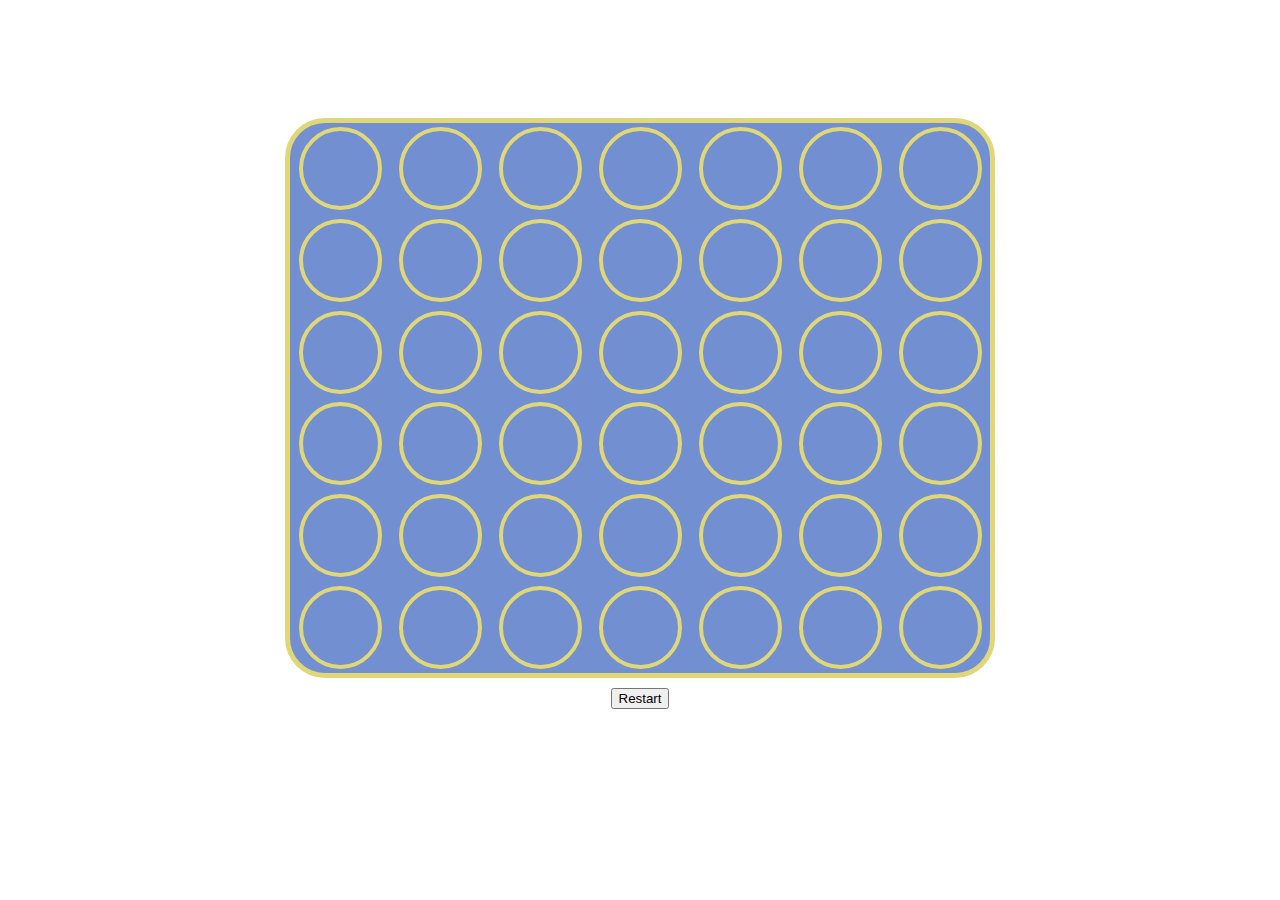
==== leaguefour.html @ c57f844b "htmlcsspartial" ====
<!DOCTYPE html>
<html lang="en">
<head>
    <meta charset="UTF-8">
    <meta http-equiv="X-UA-Compatible" content="IE=edge">
    <meta name="viewport" content="width=device-width, initial-scale=1.0">
    <title>Connect 4</title>
    <link rel="stylesheet" href="leaguefour.css">
    <script defer src="leaguefour.js"></script>
</head>
<body>
    
    <!-- <img class="logo" src="[data-uri]"> -->
    <div class="board"> 
        <div class="circle" id="c36"></div>
        <div class="circle" id="c37"></div>
        <div class="circle" id="c38"></div>
        <div class="circle" id="c39"></div>
        <div class="circle" id="c40"></div>
        <div class="circle" id="c41"></div>
        <div class="circle" id="c42"></div>

        <div class="circle" id="c29"></div>
        <div class="circle" id="c30"></div>
        <div class="circle" id="c31"></div>
        <div class="circle" id="c32"></div>
        <div class="circle" id="c33"></div>
        <div class="circle" id="c34"></div>
        <div class="circle" id="c35"></div>

        <div class="circle" id="c22"></div>
        <div class="circle" id="c23"></div>
        <div class="circle" id="c24"></div>
        <div class="circle" id="c25"></div>
        <div class="circle" id="c26"></div>
        <div class="circle" id="c27"></div>
        <div class="circle" id="c28"></div>

        <div class="circle" id="c15"></div>
        <div class="circle" id="c16"></div>
        <div class="circle" id="c17"></div>
        <div class="circle" id="c18"></div>
        <div class="circle" id="c19"></div>
        <div class="circle" id="c20"></div>
        <div class="circle" id="c21"></div>

        <div class="circle" id="c8"></div>
        <div class="circle" id="c9"></div>
        <div class="circle" id="c10"></div>
        <div class="circle" id="c11"></div>
        <div class="circle" id="c12"></div>
        <div class="circle" id="c13"></div>
        <div class="circle" id="c14"></div>

        <div class="circle" id="c1"></div>
        <div class="circle" id="c2"></div>
        <div class="circle" id="c3"></div>
        <div class="circle" id="c4"></div>
        <div class="circle" id="c5"></div>
        <div class="circle" id="c6"></div>
        <div class="circle" id="c7"></div>
    </div>
    <button id = "restart">Restart</button>
</body>
</html>
---- leaguefour.css ----
/* Player 1 Wins!: Popup Textbox
Player 2 Wins!: Popup Textbox
Draw Banner!
Player 1's Turn Textbox
Player 2's Turn Textbox
Board Design
Body Background
6 by 7 Board */ 

html {
    background: url('https://wallpapercrafter.com/desktop/121516-Volibear-League-of-Legends-Riot-Games-Ornn-League-Of-Legends.jpg') no-repeat center center fixed;
    background-size: cover;
    width: 100%;
}

body{
    align-items: center;
    display: flex;
    flex-direction: column;
    padding: 100px;

}

.board {
    display: grid;
    grid-template-columns: repeat(7, 1fr);
    height: 550px;
    width: 700px;
    margin: 10px 10px 10px;
    background-color: rgba(53, 96, 190, 0.7);
    border: 5px solid #e0d778;
    border-radius: 2.5rem;
}

.circle {
    align-items: center;
    display: flex;
    justify-content: center;
    border-radius: 50%;
    border: 4px solid #e0d778;
    height: 75px;
    width: 75px;
    margin: auto;
    cursor: pointer;

}

.circle:hover{
    background-color: #e0d778;
}


/* .logo {
    max-width: 65px;  
    max-height: 65px;
    display: flex;
    justify-content: flex-start;
} */
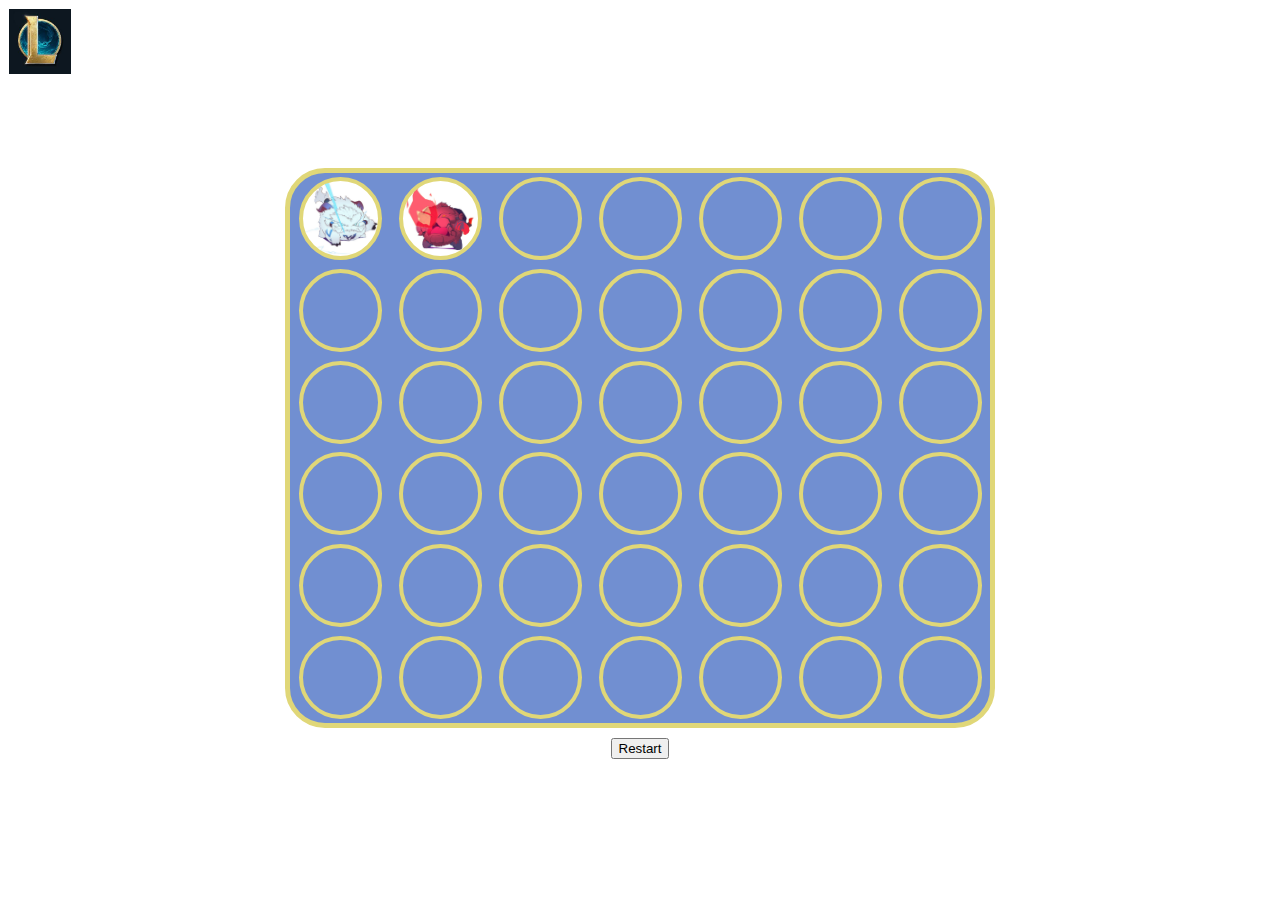
==== commit 1d4ab7dd: "wincon" ====
--- a/leaguefour.html
+++ b/leaguefour.html
@@ -9,11 +9,12 @@
     <script defer src="leaguefour.js"></script>
 </head>
 <body>
-    
-    <!-- <img class="logo" src="[data-uri]"> -->
+    <div class="logoContainer">
+        <img class="logo" src="[data-uri]">
+    </div>
     <div class="board"> 
-        <div class="circle" id="c36"></div>
-        <div class="circle" id="c37"></div>
+        <div class="circle porowhite" id="c36"></div>
+        <div class="circle porored" id="c37"></div>
         <div class="circle" id="c38"></div>
         <div class="circle" id="c39"></div>
         <div class="circle" id="c40"></div>
--- a/leaguefour.css
+++ b/leaguefour.css
@@ -17,7 +17,7 @@
     align-items: center;
     display: flex;
     flex-direction: column;
-    padding: 100px;
+    
 
 }
 
@@ -49,10 +49,31 @@
     background-color: #e0d778;
 }
 
+.porored{
+    background-image: url('./porored.png');
+    background-size:  cover;
+    border-radius: 50%;
+    height: 75px;
+    width: 75px;
+}
 
-/* .logo {
+.porowhite{
+    background-image: url('porowhite.png');
+    background-size: cover;
+    border-radius: 50%;
+    height: 75px;
+    width: 75px;
+}
+
+.logoContainer{
+    width: 100%;
+    height: 150px;
+    
+}
+.logo {
     max-width: 65px;  
     max-height: 65px;
     display: flex;
     justify-content: flex-start;
-} */+    margin: 1px;
+}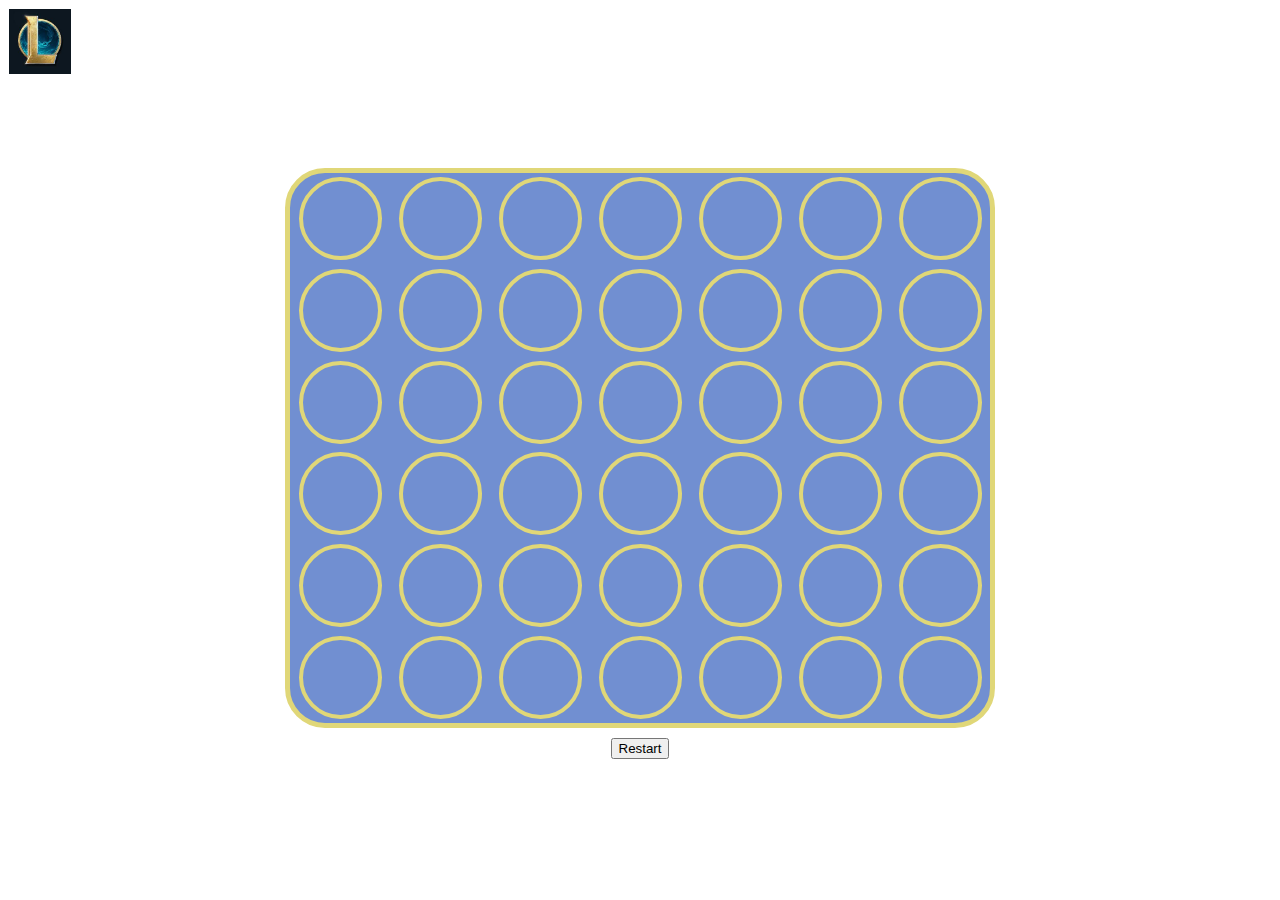
==== commit 752bb8a0: "switching poros" ====
--- a/leaguefour.html
+++ b/leaguefour.html
@@ -13,8 +13,9 @@
         <img class="logo" src="[data-uri]">
     </div>
     <div class="board"> 
-        <div class="circle porowhite" id="c36"></div>
-        <div class="circle porored" id="c37"></div>
+        
+        <div class="circle" id="c36"></div>
+        <div class="circle" id="c37"></div>
         <div class="circle" id="c38"></div>
         <div class="circle" id="c39"></div>
         <div class="circle" id="c40"></div>
--- a/leaguefour.css
+++ b/leaguefour.css
@@ -76,4 +76,5 @@
     display: flex;
     justify-content: flex-start;
     margin: 1px;
-}+}
+
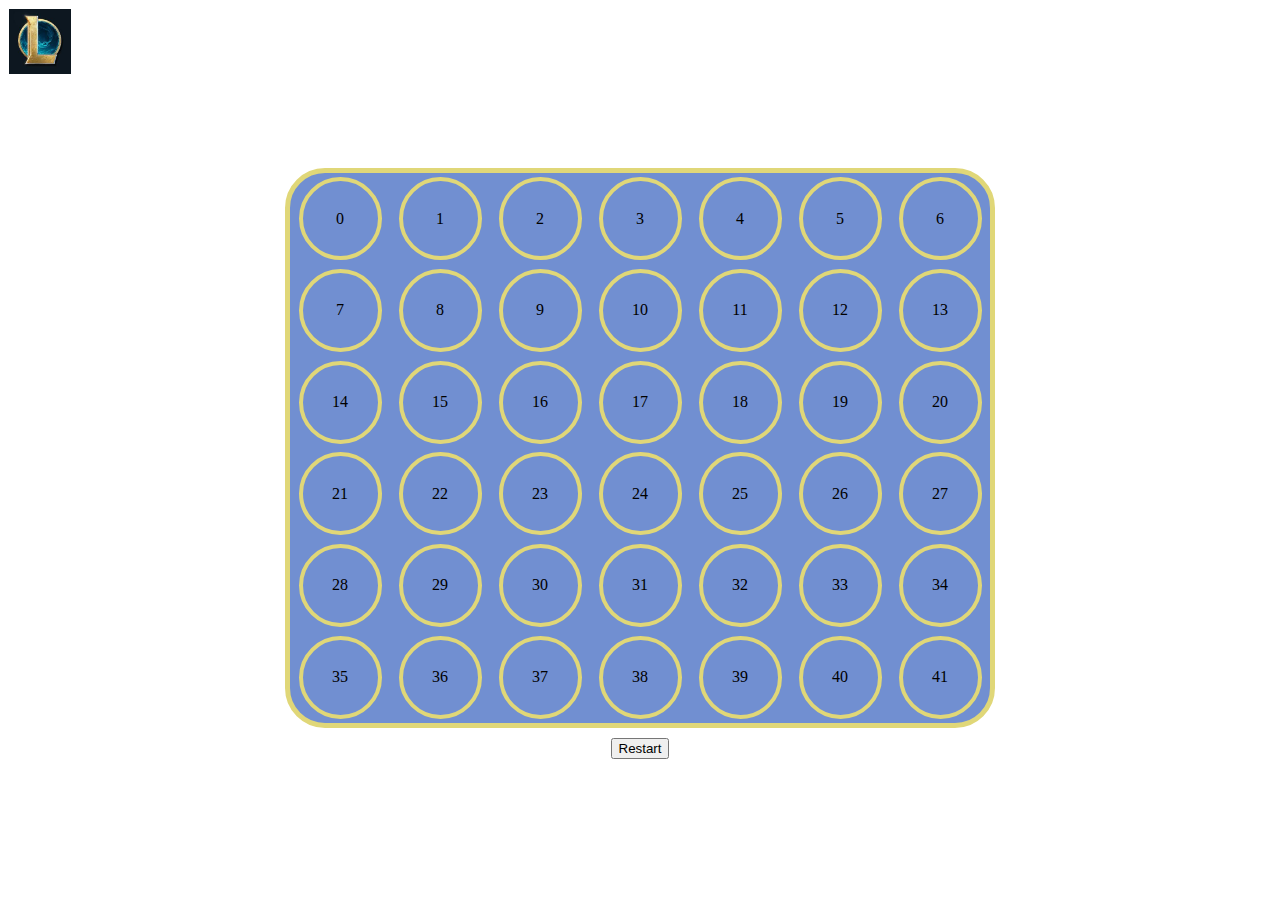
==== commit 9aed8e07: "winCon" ====
--- a/leaguefour.html
+++ b/leaguefour.html
@@ -14,53 +14,53 @@
     </div>
     <div class="board"> 
         
-        <div class="circle" id="c36"></div>
-        <div class="circle" id="c37"></div>
-        <div class="circle" id="c38"></div>
-        <div class="circle" id="c39"></div>
-        <div class="circle" id="c40"></div>
-        <div class="circle" id="c41"></div>
-        <div class="circle" id="c42"></div>
+            <div class="circle" id="0"></div>
+            <div class="circle" id="1"></div>
+            <div class="circle" id="2"></div>
+            <div class="circle" id="3"></div>
+            <div class="circle" id="4"></div>
+            <div class="circle" id="5"></div>
+            <div class="circle" id="6"></div>
 
-        <div class="circle" id="c29"></div>
-        <div class="circle" id="c30"></div>
-        <div class="circle" id="c31"></div>
-        <div class="circle" id="c32"></div>
-        <div class="circle" id="c33"></div>
-        <div class="circle" id="c34"></div>
-        <div class="circle" id="c35"></div>
+            <div class="circle" id="7"></div>
+            <div class="circle" id="8"></div>
+            <div class="circle" id="9"></div>
+            <div class="circle" id="10"></div>
+            <div class="circle" id="11"></div>
+            <div class="circle" id="12"></div>
+            <div class="circle" id="13"></div>
 
-        <div class="circle" id="c22"></div>
-        <div class="circle" id="c23"></div>
-        <div class="circle" id="c24"></div>
-        <div class="circle" id="c25"></div>
-        <div class="circle" id="c26"></div>
-        <div class="circle" id="c27"></div>
-        <div class="circle" id="c28"></div>
+            <div class="circle" id="14"></div>
+            <div class="circle" id="15"></div>
+            <div class="circle" id="16"></div>
+            <div class="circle" id="17"></div>
+            <div class="circle" id="18"></div>
+            <div class="circle" id="19"></div>
+            <div class="circle" id="20"></div>
 
-        <div class="circle" id="c15"></div>
-        <div class="circle" id="c16"></div>
-        <div class="circle" id="c17"></div>
-        <div class="circle" id="c18"></div>
-        <div class="circle" id="c19"></div>
-        <div class="circle" id="c20"></div>
-        <div class="circle" id="c21"></div>
+            <div class="circle" id="21"></div>
+            <div class="circle" id="22"></div>
+            <div class="circle" id="23"></div>
+            <div class="circle" id="24"></div>
+            <div class="circle" id="25"></div>
+            <div class="circle" id="26"></div>
+            <div class="circle" id="27"></div>
 
-        <div class="circle" id="c8"></div>
-        <div class="circle" id="c9"></div>
-        <div class="circle" id="c10"></div>
-        <div class="circle" id="c11"></div>
-        <div class="circle" id="c12"></div>
-        <div class="circle" id="c13"></div>
-        <div class="circle" id="c14"></div>
+            <div class="circle" id="28"></div>
+            <div class="circle" id="29"></div>
+            <div class="circle" id="30"></div>
+            <div class="circle" id="31"></div>
+            <div class="circle" id="32"></div>
+            <div class="circle" id="33"></div>
+            <div class="circle" id="34"></div>
 
-        <div class="circle" id="c1"></div>
-        <div class="circle" id="c2"></div>
-        <div class="circle" id="c3"></div>
-        <div class="circle" id="c4"></div>
-        <div class="circle" id="c5"></div>
-        <div class="circle" id="c6"></div>
-        <div class="circle" id="c7"></div>
+            <div class="circle" id="35"></div>
+            <div class="circle" id="36"></div>
+            <div class="circle" id="37"></div>
+            <div class="circle" id="38"></div>
+            <div class="circle" id="39"></div>
+            <div class="circle" id="40"></div>
+            <div class="circle" id="41"></div>
     </div>
     <button id = "restart">Restart</button>
 </body>
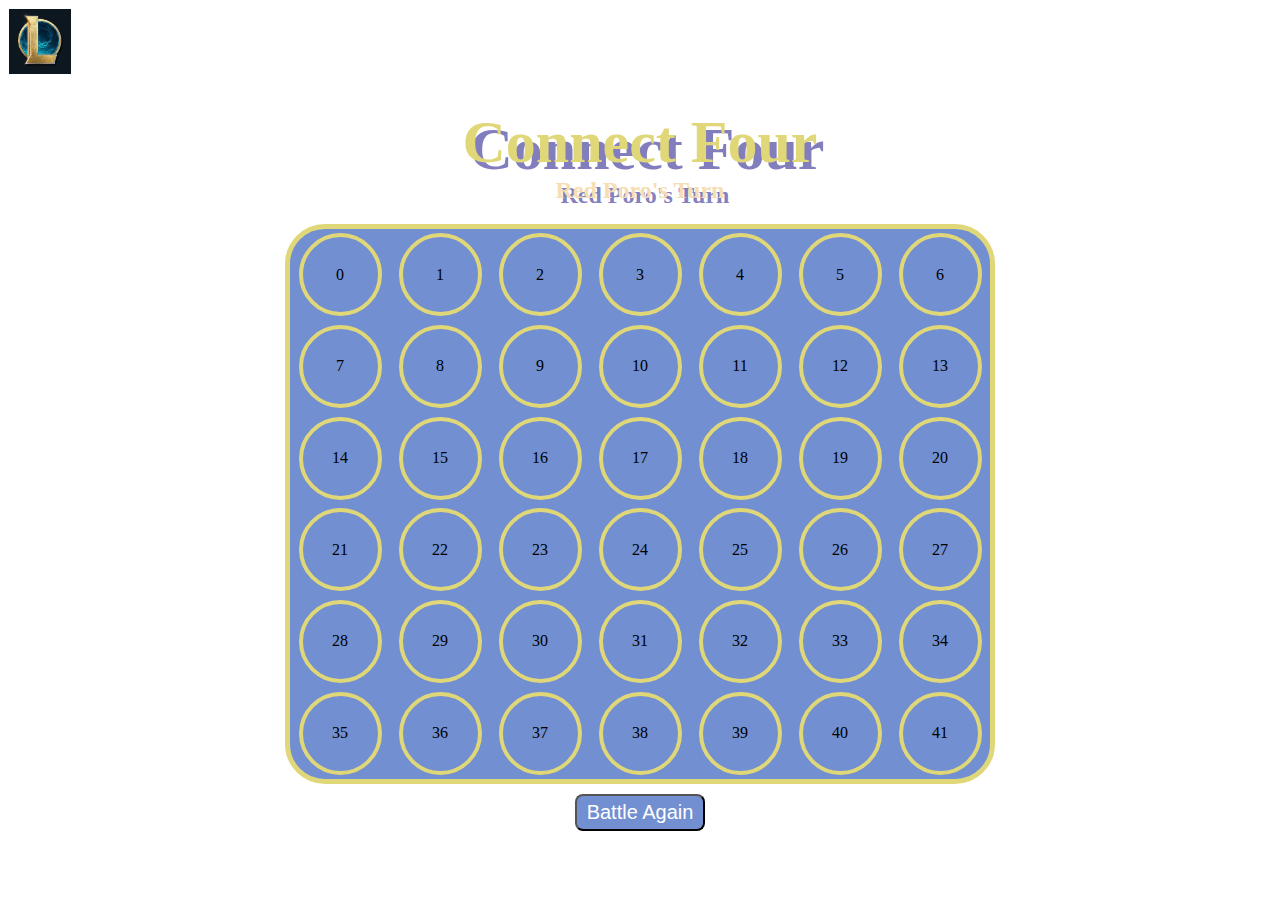
==== commit 45a6e898: "names" ====
--- a/leaguefour.html
+++ b/leaguefour.html
@@ -4,7 +4,7 @@
     <meta charset="UTF-8">
     <meta http-equiv="X-UA-Compatible" content="IE=edge">
     <meta name="viewport" content="width=device-width, initial-scale=1.0">
-    <title>Connect 4</title>
+    <title>Hb's Connect 4</title>
     <link rel="stylesheet" href="leaguefour.css">
     <script defer src="leaguefour.js"></script>
 </head>
@@ -12,6 +12,8 @@
     <div class="logoContainer">
         <img class="logo" src="[data-uri]">
     </div>
+    <h1>Connect Four</h1>
+    <h2 class="whichPlayer"></h2>
     <div class="board"> 
         
             <div class="circle" id="0"></div>
@@ -62,7 +64,7 @@
             <div class="circle" id="40"></div>
             <div class="circle" id="41"></div>
     </div>
-    <button id = "restart">Restart</button>
+    <button id = "restart">Battle Again</button>
 </body>
 </html>
 
--- a/leaguefour.css
+++ b/leaguefour.css
@@ -1,23 +1,14 @@
-/* Player 1 Wins!: Popup Textbox
-Player 2 Wins!: Popup Textbox
-Draw Banner!
-Player 1's Turn Textbox
-Player 2's Turn Textbox
-Board Design
-Body Background
-6 by 7 Board */ 
-
 html {
     background: url('https://wallpapercrafter.com/desktop/121516-Volibear-League-of-Legends-Riot-Games-Ornn-League-Of-Legends.jpg') no-repeat center center fixed;
     background-size: cover;
     width: 100%;
 }
 
-body{
+body {
     align-items: center;
     display: flex;
     flex-direction: column;
-    
+
 
 }
 
@@ -45,19 +36,19 @@
 
 }
 
-.circle:hover{
+.circle:hover {
     background-color: #e0d778;
 }
 
-.porored{
+.porored {
     background-image: url('./porored.png');
-    background-size:  cover;
+    background-size: cover;
     border-radius: 50%;
     height: 75px;
     width: 75px;
 }
 
-.porowhite{
+.porowhite {
     background-image: url('porowhite.png');
     background-size: cover;
     border-radius: 50%;
@@ -65,16 +56,45 @@
     width: 75px;
 }
 
-.logoContainer{
+.logoContainer {
     width: 100%;
-    height: 150px;
-    
+    height: 100px;
+
 }
+
 .logo {
-    max-width: 65px;  
+    max-width: 65px;
     max-height: 65px;
     display: flex;
     justify-content: flex-start;
     margin: 1px;
 }
 
+#restart {
+    top: 50%;
+    left: 50%;
+    background: rgba(53, 96, 190, 0.7);
+    font-size: 20px;
+    color: white;
+    padding: 5px 10px;
+    cursor: pointer;
+    border-radius: 8px;
+}
+
+#restart:hover {
+    background-color: black;
+}
+
+h1 {
+    font-family: copperplate;
+    font-size: 60px;
+    color: #e0d778;
+    text-shadow: 7px 7px rgba(77, 71, 163, 0.7);
+    margin: 0;
+}
+
+h2 {
+    margin: 0px 0px 10px 0px;
+    text-shadow: 5px 5px rgba(77, 71, 163, 0.7);
+    color: wheat;
+}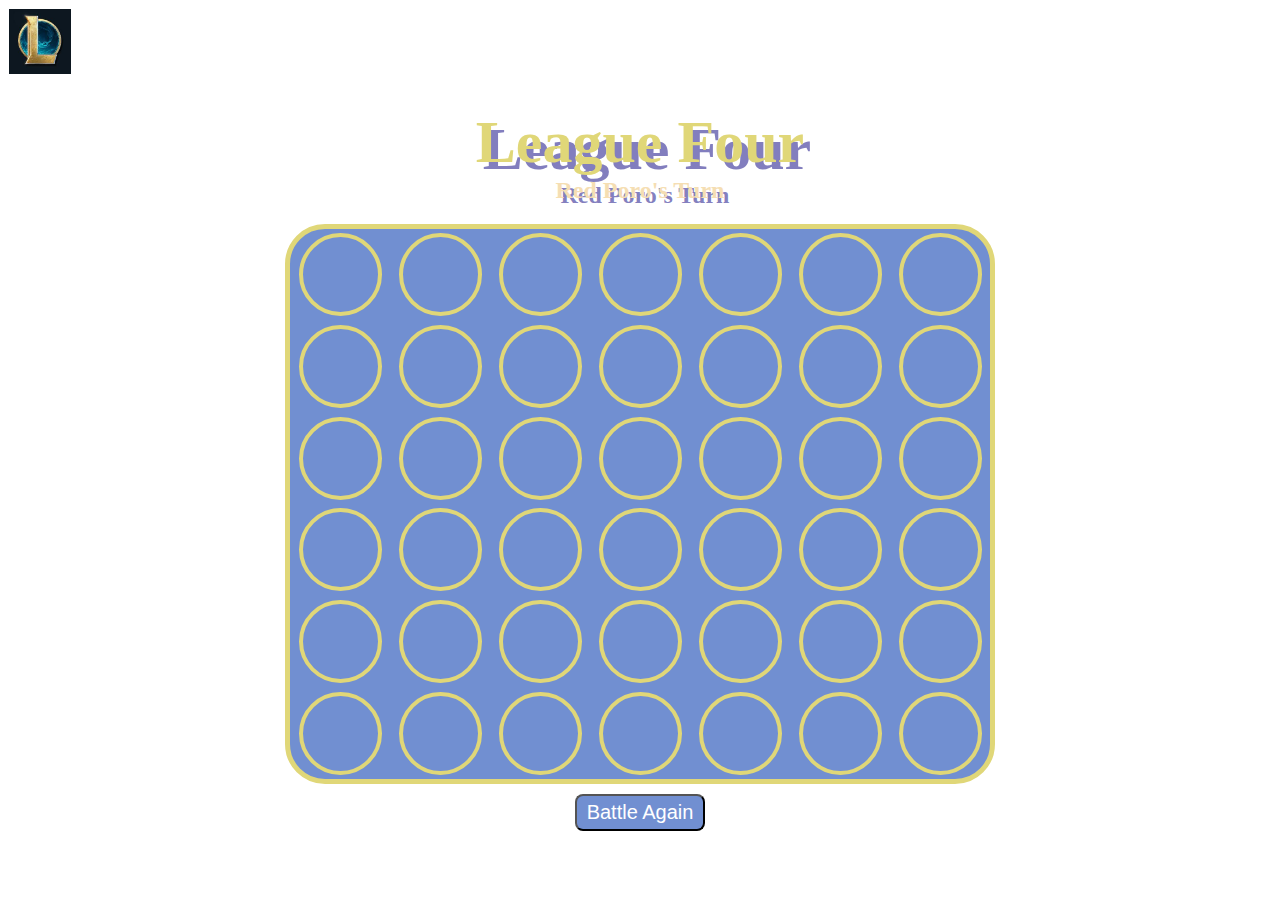
==== commit 7852db0e: "bgm" ====
--- a/leaguefour.html
+++ b/leaguefour.html
@@ -12,7 +12,7 @@
     <div class="logoContainer">
         <img class="logo" src="[data-uri]">
     </div>
-    <h1>Connect Four</h1>
+    <h1>League Four</h1>
     <h2 class="whichPlayer"></h2>
     <div class="board"> 
         
--- a/leaguefour.css
+++ b/leaguefour.css
@@ -6,6 +6,7 @@
 
 body {
     align-items: center;
+    justify-content: center;
     display: flex;
     flex-direction: column;
 
@@ -97,4 +98,9 @@
     margin: 0px 0px 10px 0px;
     text-shadow: 5px 5px rgba(77, 71, 163, 0.7);
     color: wheat;
+}
+
+.usedCircle {
+    cursor: not-allowed;
+    pointer-events: none;
 }